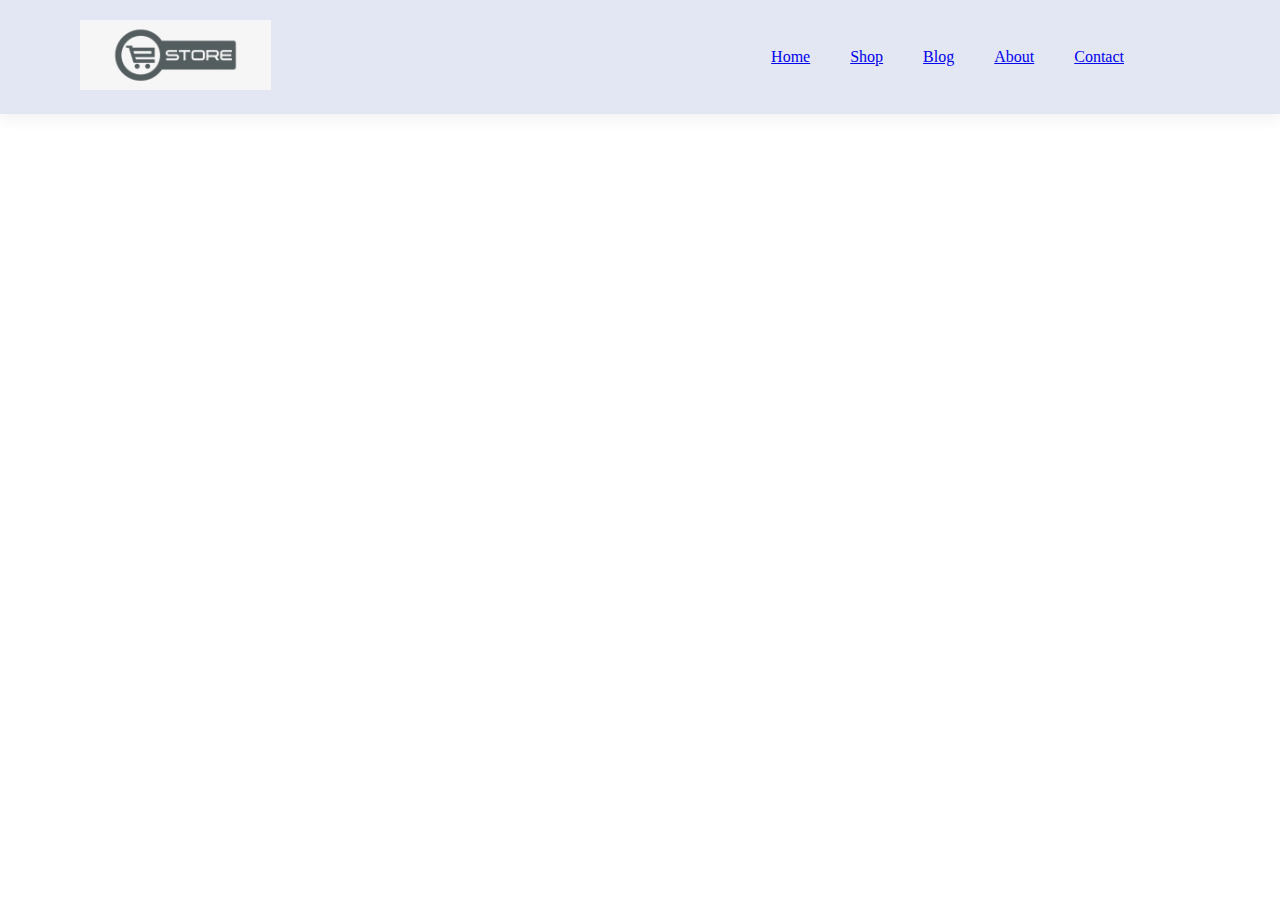
==== index.html @ 7378fe63 "create navbar" ====
<!DOCTYPE html>
<html lang="en">
<head>
    <meta charset="UTF-8">
    <meta http-equiv="X-UA-Compatible" content="IE=edge">
    <meta name="viewport" content="width=device-width, initial-scale=1.0">
    <title>Ecommerce</title>
    <link rel="stylesheet" href="style.css">
    <link rel="stylesheet" href="https://use.fontawesome.com/releases/v5.15.4/css/all.css" />
    <script defer src="script.js"></script>
</head>
<body>
    <section id="header">
        <a href="#">
            <img src="img/239-2398314_logo-store-png-e-store.png" class="logo" alt="">
        </a>

        <div>
            <ul id="navbar">
                <li><a href="index.html">Home</a></li>
                <li><a href="shop.html">Shop</a></li>
                <li><a href="blog.html">Blog</a></li>
                <li><a href="about.html">About</a></li>
                <li><a href="contact.html">Contact</a></li>
                <li><a href="cart.html"><i class="far fa-shopping-bag"></i></a></li>
            </ul>
        </div>
    </section>
</body>
</html>
---- style.css ----
*{
    margin: 0;
    padding: 0;
    box-sizing: border-box;

}

.logo{
    height: 70px;
    width: auto;
}

#header {
    display: flex;
    align-items: center;
    justify-content: space-between;
    padding: 20px 80px;
    background-color: #e3e6f3;
    box-shadow: 0 5px 15px rgba(0, 0, 0, 0.06);
}


#navbar {
    display: flex;
    align-items: center;
    justify-content: center;
    
}

#navbar li {
    list-style: none;
    padding: 0 20px;
}
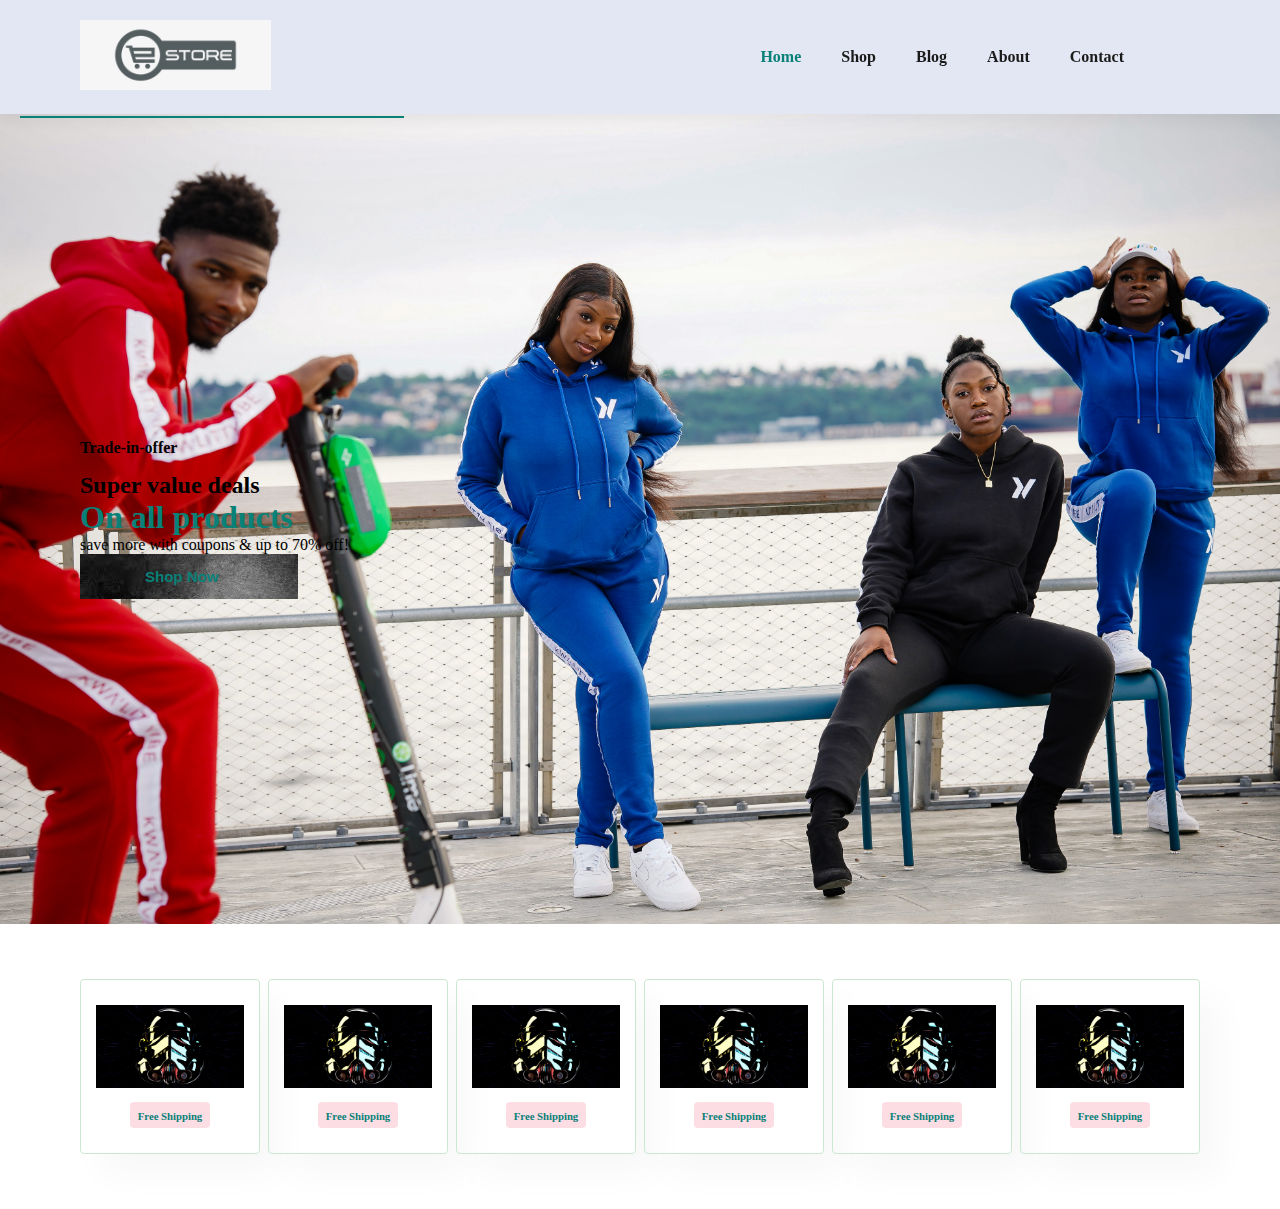
==== commit 4bc18364: "added section" ====
--- a/index.html
+++ b/index.html
@@ -5,9 +5,10 @@
     <meta http-equiv="X-UA-Compatible" content="IE=edge">
     <meta name="viewport" content="width=device-width, initial-scale=1.0">
     <title>Ecommerce</title>
+    <script defer src="script.js"></script>
     <link rel="stylesheet" href="style.css">
     <link rel="stylesheet" href="https://use.fontawesome.com/releases/v5.15.4/css/all.css" />
-    <script defer src="script.js"></script>
+    
 </head>
 <body>
     <section id="header">
@@ -17,7 +18,7 @@
 
         <div>
             <ul id="navbar">
-                <li><a href="index.html">Home</a></li>
+                <li><a class="active" href="index.html">Home</a></li>
                 <li><a href="shop.html">Shop</a></li>
                 <li><a href="blog.html">Blog</a></li>
                 <li><a href="about.html">About</a></li>
@@ -26,5 +27,40 @@
             </ul>
         </div>
     </section>
+
+    <section id="hero">
+        <h4>Trade-in-offer</h4>
+        <h2>Super value deals</h2>
+        <h1>On all products</h1>
+        <p>save more with coupons & up to 70% off! </p>
+        <button>Shop Now</button>
+    </section>
+
+    <section id="feature" class="section-p1">
+        <div class="fe-box">
+            <img src="/img/8296.webp" alt="">
+            <h6>Free Shipping</h6>
+        </div>
+        <div class="fe-box">
+            <img src="/img/8296.webp" alt="">
+            <h6>Free Shipping</h6>
+        </div>
+        <div class="fe-box">
+            <img src="/img/8296.webp" alt="">
+            <h6>Free Shipping</h6>
+        </div>
+        <div class="fe-box">
+            <img src="/img/8296.webp" alt="">
+            <h6>Free Shipping</h6>
+        </div>
+        <div class="fe-box">
+            <img src="/img/8296.webp" alt="">
+            <h6>Free Shipping</h6>
+        </div>
+        <div class="fe-box">
+            <img src="/img/8296.webp" alt="">
+            <h6>Free Shipping</h6>
+        </div>
+    </section>
 </body>
 </html>--- a/style.css
+++ b/style.css
@@ -2,7 +2,16 @@
     margin: 0;
     padding: 0;
     box-sizing: border-box;
+}
 
+
+.section-p1 {
+    padding: 40px 80px;
+}
+
+
+body {
+    width: 100%;
 }
 
 .logo{
@@ -17,6 +26,10 @@
     padding: 20px 80px;
     background-color: #e3e6f3;
     box-shadow: 0 5px 15px rgba(0, 0, 0, 0.06);
+    z-index: 999;
+    position: sticky;
+    top: 0;
+    left: 0;
 }
 
 
@@ -31,3 +44,98 @@
     list-style: none;
     padding: 0 20px;
 }
+
+#navbar li a {
+    text-decoration: none;
+    font-size: 16px;
+    font-weight: 600;
+    color: #1a1a1a;
+    transition: 0.3s ease;
+}
+
+#navbar li a:hover,
+#navbar li a.active {
+    color: #088178;
+}
+
+
+#navbar li a.active::after{
+    content: "";
+    width: 30%;
+    height: 2px;
+    background: #088178;
+    position: absolute;
+    bottom: -4px;
+    left: 20px;
+}
+
+
+#hero{
+    background-image: url('img/DSC03427.jpeg');
+    height: 90vh;
+    width: 100%;
+    background-size: cover;
+    background-position: top 25% right 0;
+    padding: 0 80px;
+    display: flex;
+    flex-direction: column;
+    align-items: flex-start;
+    justify-content: center;
+}
+
+#hero h4 {
+    padding-bottom: 15px;
+}
+
+#hero h1 {
+    color: #088178;
+}
+
+#hero button {
+    background-image: url('/img/images.jpeg');
+    background-color: transparent;
+    color: #088178;
+    border: 0;
+    padding: 14px 80px 14px 65px;
+    background-repeat: no-repeat;
+    cursor: pointer;
+    font-weight: 700;
+    font-size: 15px;
+}
+
+
+#feature {
+    display: flex;
+    align-items: center;
+    justify-content: space-between;
+    flex-wrap: wrap;
+}
+
+#feature .fe-box {
+    width: 180px;
+    text-align: center;
+    padding: 25px 15px;
+    box-shadow: 20px 20px 34px rgba(0, 0, 0, 0.03);
+    border: 1px solid #cce7d0;
+    border-radius: 4px;
+    margin: 15px 0;
+}
+
+#feature .fe-box:hover {
+    box-shadow: 10px 10px 54px rgba(70, 62, 221, 0.1);
+}
+
+
+#feature .fe-box img {
+    width: 100%;
+    margin-bottom: 10px;
+}
+
+#feature .fe-box h6 {
+    display: inline-block;
+    padding: 9px 8px 6px 8px;
+    line-height: 1;
+    border-radius: 4px;
+    color: #088178;
+    background-color: #fddde4;
+}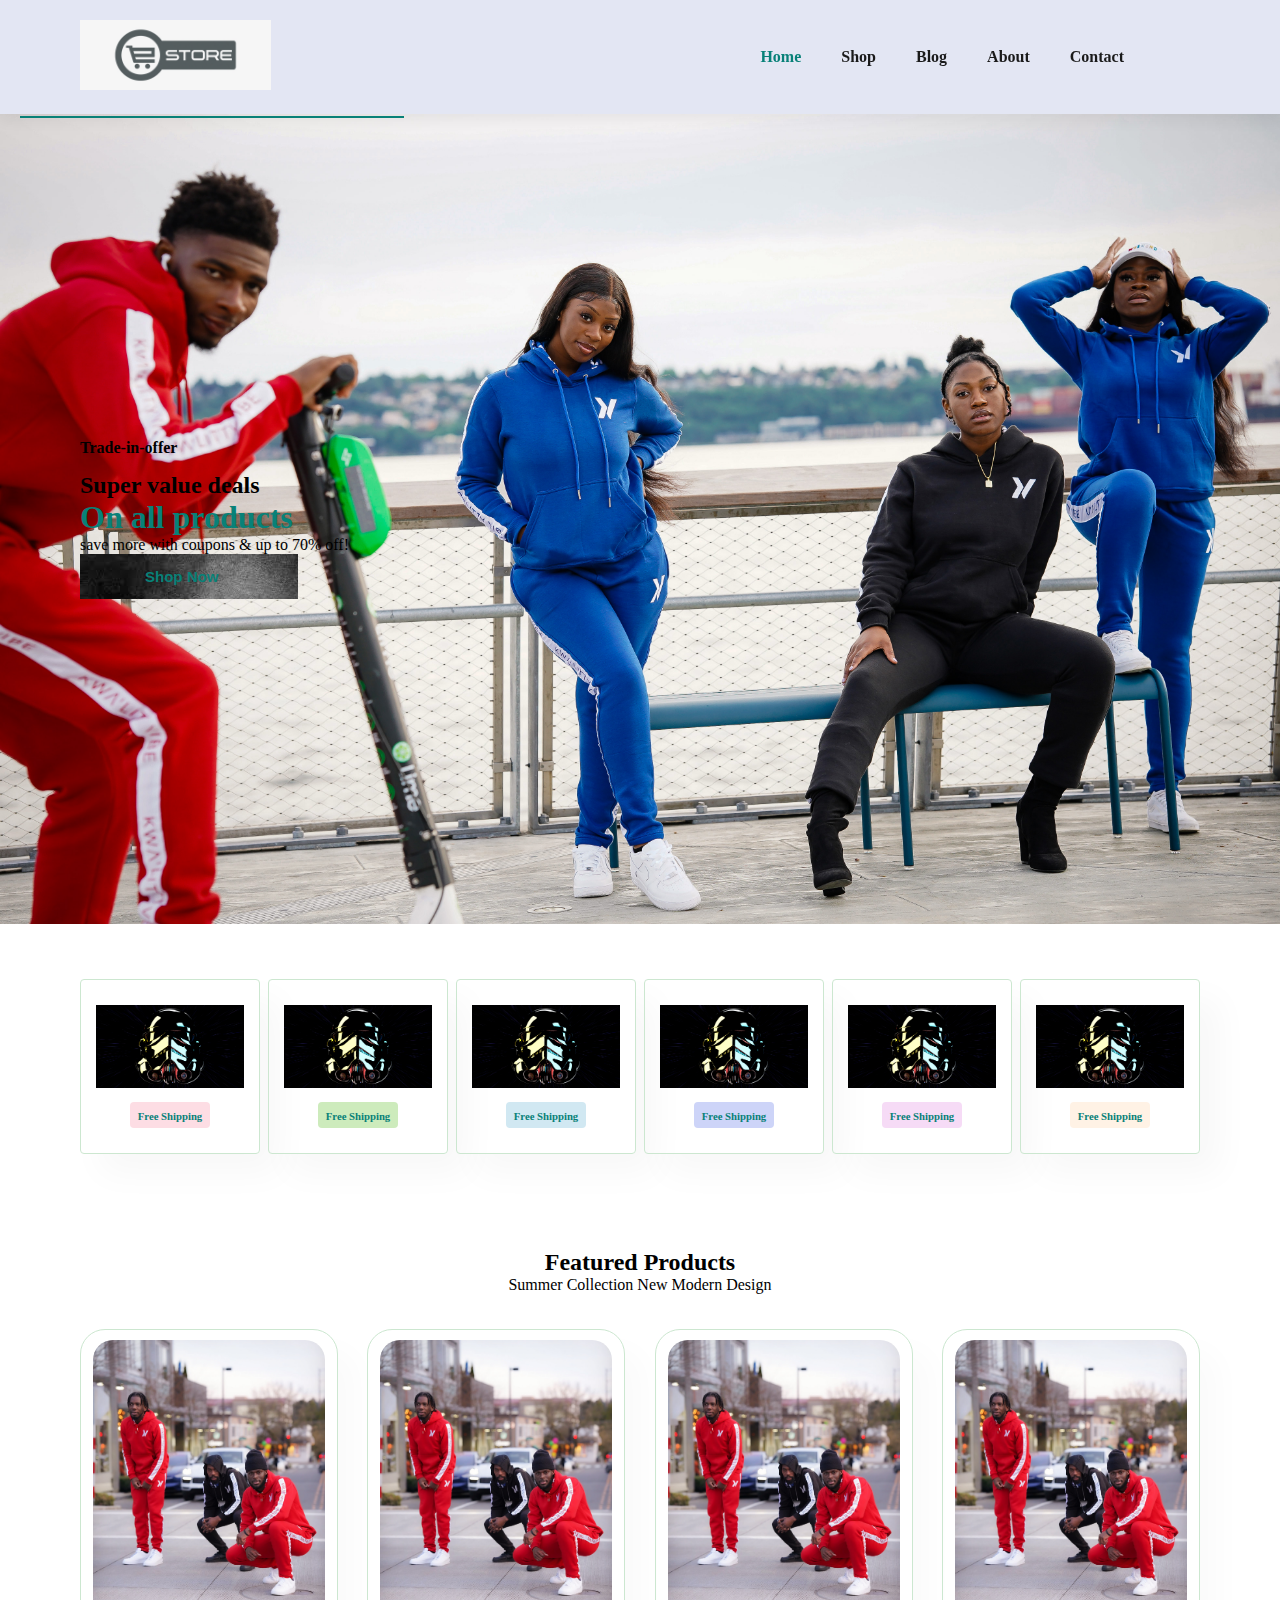
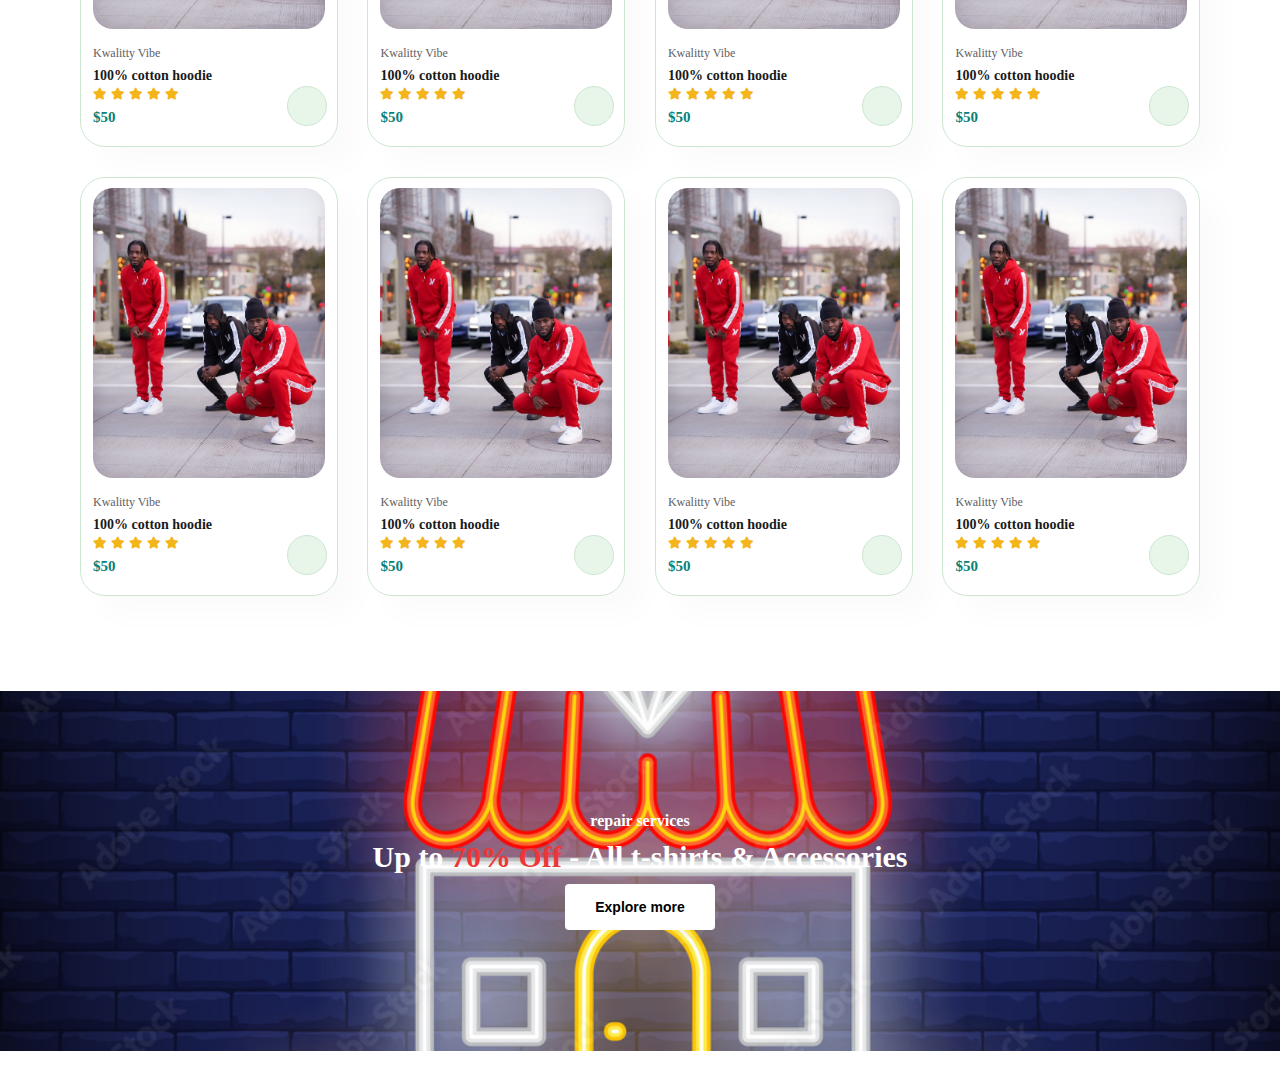
==== commit b5059886: "add products" ====
--- a/index.html
+++ b/index.html
@@ -62,5 +62,155 @@
             <h6>Free Shipping</h6>
         </div>
     </section>
+
+    <section id="product1" class="section-p1">
+        <h2>Featured Products</h2>
+        <p>Summer Collection New Modern Design</p>
+        <div class="pro-container">
+            <div class="pro">
+                <img src="img/3DCA9218-EE64-4460-93CD-813A3BAFC2F0.jpeg" alt="">
+                <div class="desc">
+                    <span>Kwalitty Vibe</span>
+                    <h5>100% cotton hoodie</h5>
+                    <div class="star">
+                        <i class="fas fa-star"></i>
+                        <i class="fas fa-star"></i>
+                        <i class="fas fa-star"></i>
+                        <i class="fas fa-star"></i>
+                        <i class="fas fa-star"></i>
+                    </div>
+                    <h4>$50</h4>
+                </div>
+                <a href="#"><i class="fal fa-shopping-cart cart"></i></a>
+            </div>
+
+            <div class="pro">
+                <img src="img/3DCA9218-EE64-4460-93CD-813A3BAFC2F0.jpeg" alt="">
+                <div class="desc">
+                    <span>Kwalitty Vibe</span>
+                    <h5>100% cotton hoodie</h5>
+                    <div class="star">
+                        <i class="fas fa-star"></i>
+                        <i class="fas fa-star"></i>
+                        <i class="fas fa-star"></i>
+                        <i class="fas fa-star"></i>
+                        <i class="fas fa-star"></i>
+                    </div>
+                    <h4>$50</h4>
+                </div>
+                <a href="#"><i class="fal fa-shopping-cart cart"></i></a>
+            </div>
+
+            <div class="pro">
+                <img src="img/3DCA9218-EE64-4460-93CD-813A3BAFC2F0.jpeg" alt="">
+                <div class="desc">
+                    <span>Kwalitty Vibe</span>
+                    <h5>100% cotton hoodie</h5>
+                    <div class="star">
+                        <i class="fas fa-star"></i>
+                        <i class="fas fa-star"></i>
+                        <i class="fas fa-star"></i>
+                        <i class="fas fa-star"></i>
+                        <i class="fas fa-star"></i>
+                    </div>
+                    <h4>$50</h4>
+                </div>
+                <a href="#"><i class="fal fa-shopping-cart cart"></i></a>
+            </div>
+
+            <div class="pro">
+                <img src="img/3DCA9218-EE64-4460-93CD-813A3BAFC2F0.jpeg" alt="">
+                <div class="desc">
+                    <span>Kwalitty Vibe</span>
+                    <h5>100% cotton hoodie</h5>
+                    <div class="star">
+                        <i class="fas fa-star"></i>
+                        <i class="fas fa-star"></i>
+                        <i class="fas fa-star"></i>
+                        <i class="fas fa-star"></i>
+                        <i class="fas fa-star"></i>
+                    </div>
+                    <h4>$50</h4>
+                </div>
+                <a href="#"><i class="fal fa-shopping-cart cart"></i></a>
+            </div>
+
+            <div class="pro">
+                <img src="img/3DCA9218-EE64-4460-93CD-813A3BAFC2F0.jpeg" alt="">
+                <div class="desc">
+                    <span>Kwalitty Vibe</span>
+                    <h5>100% cotton hoodie</h5>
+                    <div class="star">
+                        <i class="fas fa-star"></i>
+                        <i class="fas fa-star"></i>
+                        <i class="fas fa-star"></i>
+                        <i class="fas fa-star"></i>
+                        <i class="fas fa-star"></i>
+                    </div>
+                    <h4>$50</h4>
+                </div>
+                <a href="#"><i class="fal fa-shopping-cart cart"></i></a>
+            </div>
+
+            <div class="pro">
+                <img src="img/3DCA9218-EE64-4460-93CD-813A3BAFC2F0.jpeg" alt="">
+                <div class="desc">
+                    <span>Kwalitty Vibe</span>
+                    <h5>100% cotton hoodie</h5>
+                    <div class="star">
+                        <i class="fas fa-star"></i>
+                        <i class="fas fa-star"></i>
+                        <i class="fas fa-star"></i>
+                        <i class="fas fa-star"></i>
+                        <i class="fas fa-star"></i>
+                    </div>
+                    <h4>$50</h4>
+                </div>
+                <a href="#"><i class="fal fa-shopping-cart cart"></i></a>
+            </div>
+
+            <div class="pro">
+                <img src="img/3DCA9218-EE64-4460-93CD-813A3BAFC2F0.jpeg" alt="">
+                <div class="desc">
+                    <span>Kwalitty Vibe</span>
+                    <h5>100% cotton hoodie</h5>
+                    <div class="star">
+                        <i class="fas fa-star"></i>
+                        <i class="fas fa-star"></i>
+                        <i class="fas fa-star"></i>
+                        <i class="fas fa-star"></i>
+                        <i class="fas fa-star"></i>
+                    </div>
+                    <h4>$50</h4>
+                </div>
+                <a href="#"><i class="fal fa-shopping-cart cart"></i></a>
+            </div>
+
+            <div class="pro">
+                <img src="img/3DCA9218-EE64-4460-93CD-813A3BAFC2F0.jpeg" alt="">
+                <div class="desc">
+                    <span>Kwalitty Vibe</span>
+                    <h5>100% cotton hoodie</h5>
+                    <div class="star">
+                        <i class="fas fa-star"></i>
+                        <i class="fas fa-star"></i>
+                        <i class="fas fa-star"></i>
+                        <i class="fas fa-star"></i>
+                        <i class="fas fa-star"></i>
+                    </div>
+                    <h4>$50</h4>
+                </div>
+                <a href="#"><i class="fal fa-shopping-cart cart"></i></a>
+            </div>
+
+            
+        </div>
+    </section>
+
+    <section id="banner" class="section-m1">
+        <h4>repair services</h4>
+        <h2>Up to <span>70% Off</span> - All t-shirts & Accessories</h2>
+        <button class="normal">Explore more</button>
+    </section>
 </body>
 </html>--- a/style.css
+++ b/style.css
@@ -9,6 +9,22 @@
     padding: 40px 80px;
 }
 
+.section-m1 {
+    margin: 40px 0;
+}
+
+button.normal {
+    font-size: 14px;
+    font-weight: 600;
+    padding: 15px 30px;
+    color: #000;
+    background-color: #fff;
+    border-radius: 4px;
+    cursor: pointer;
+    border: none;
+    outline: none;
+    transition: 0.2s;
+}
 
 body {
     width: 100%;
@@ -138,4 +154,140 @@
     border-radius: 4px;
     color: #088178;
     background-color: #fddde4;
+}
+
+#feature .fe-box:nth-child(2) h6{
+    background-color: #cdebbc;
+}
+
+#feature .fe-box:nth-child(3) h6{
+    background-color: #d1e8f2;
+}
+
+#feature .fe-box:nth-child(4) h6{
+    background-color: #cdd4f8;
+}
+
+#feature .fe-box:nth-child(5) h6{
+    background-color: #f6dbf6;
+}
+
+#feature .fe-box:nth-child(6) h6{
+    background-color: #fff2e5;
+}
+
+
+#product1 {
+    text-align: center;
+}
+
+#product1 .pro-container {
+    display: flex;
+    justify-content: space-between;
+    padding-top: 20px;
+    flex-wrap: wrap;
+}
+
+#product1 .pro {
+    width: 23%;
+    min-width: 250px;
+    padding: 10px 12px;
+    border: 1px solid #cce7d0;
+    border-radius: 25px;
+    cursor: pointer;
+    box-shadow: 20px 20px 30px rgba(0, 0, 0, 0.02);
+    margin: 15px 0;
+    transition: 0.2s ease;
+    position: relative;
+}
+
+#product1 .pro:hover {
+    box-shadow: 20px 20px 30px rgba(0, 0, 0, 0.06);
+}
+
+#product1 .pro img {
+    width: 100%;
+    border-radius: 20px;
+}
+
+
+#product1 .pro .desc {
+    text-align: start;
+    padding: 10px 0;
+}
+
+
+#product1 .pro .desc span {
+    color: #606063;
+    font-size: 12px;
+}
+
+
+#product1 .pro .desc h5 {
+    padding-top: 7px;
+    color: #1a1a1a;
+    font-size: 14px;
+}
+
+
+#product1 .pro .desc i {
+    font-size: 12px;
+    color: rgb(243, 181, 25);
+}
+
+
+#product1 .pro .desc h4 {
+    padding-top: 7px;
+    font-size: 15px;
+    font-weight: 700;
+    color: #088178;
+}
+
+
+#product1 .pro .cart {
+    width: 40px;
+    height: 40px;
+    line-height: 40px;
+    border-radius: 50px;
+    background-color: #e8f6ea;
+    font-weight: 500;
+    color: #088178;
+    border: 1px solid #cce7d0;
+    position: absolute;
+    bottom: 20px;
+    right: 10px;
+}
+
+
+#banner {
+    display: flex;
+    flex-direction: column;
+    justify-content: center;
+    align-items: center;
+    text-align: center;
+    background-image: url("img/banner/1000_F_242592797_k3bx5qd4w5gGYm2yfh4idi3m24P8eQwE.jpeg");
+    width: 100%;
+    height: 40vh;
+    background-size: cover;
+    background-position: center;
+}
+
+#banner h4 {
+    color: #fff;
+    font-size: 16px;
+}
+
+#banner h2 {
+    color: #fff;
+    font-size: 30px;
+    padding: 10px 0;
+}
+
+#banner h2 span {
+    color: #ef3636;
+}
+
+#banner button:hover {
+    background: #088178;
+    color: #fff;
 }